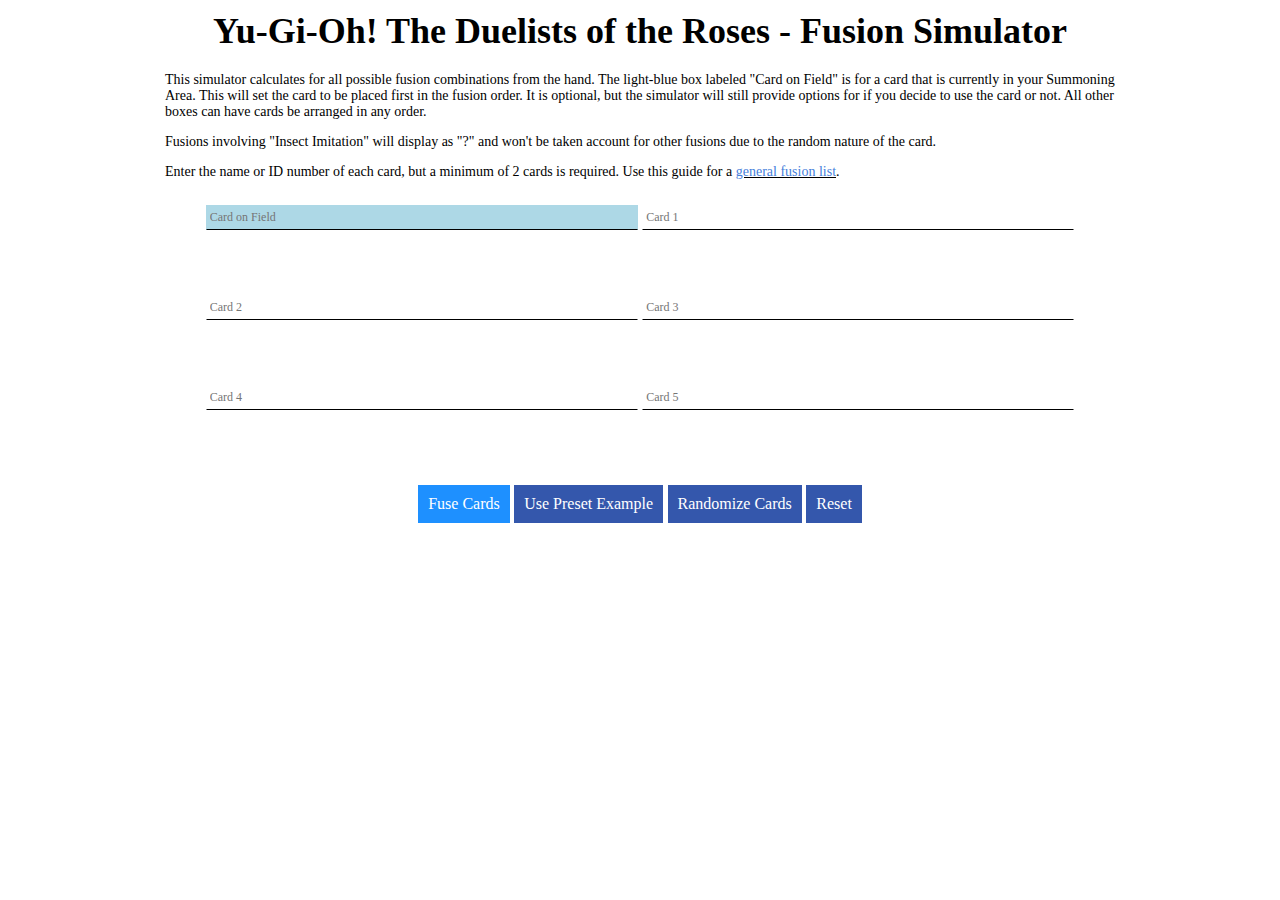
==== index.html @ cf2fb50e "Add files via upload" ====
<!DOCTYPE html>

<html lang="en">

<head>
   <meta charset="utf-8" />
   <title>Yu-Gi-Oh! The Duelists of the Roses - Fusion Simulator</title>
   <script src="scripts/cardList.js"></script>
   <script src="scripts/fusionList.js"></script>
   <script src="scripts/fusionSimulator.js"></script>
   <script src="scripts/createNav.js"></script>
   <link rel="stylesheet" href="stylesheet.css">

   <style>
      a{
         color: blue;
      }

      #fusionPopUp{
         position:absolute;
         top: 0;
         left: 0;
         text-align: left;
         width: 100%;
         //height: 100%;
         background-color: #000000b5;
         padding: 20px;
         display: none;
      }

      #listBG{
         background-color: white;
         padding: 20px;
         font-size: 14px;
      }

      .fusionTable{
         font-size: 12px;
         //border: 1px black solid;
         border-collapse: collapse;
         margin:  10px 0;
         //width: 100%;
      }

      .fusionTable td{
         border: 1px black solid;
         border-collapse: collapse;
         padding-left: 5px;
      }

      .fusionTable tr:nth-child(even) {
         background-color:#dadada;
      }

      .tdFusionId{
         width: 40px;
      }

      #closeFusionListBtn{
         background-color: red;
         position: fixed;
         top: 20px;
         width: 50px;
         height: 50px;
         right:10px;
      }

      #fusionTable123{
         display: none;
      }

      #warningSection{
         width: 80%;
         font-size: 12px;
         text-align: left;

         margin: 0 auto;
      }

      .warningHighlight{
         background-color: yellow;
      }

      #note{
         font-size: 14px;
         width: 80%;
         text-align: left;
         margin: 20px auto;
         padding: 0 5px;
      }

      .fusionEffect{
         margin-bottom: 15px;
         border: 1px lightgray solid;
         text-align: left;
         padding: 0 20px;
         background-color: moccasin;
      }

      .materialStats{
         margin-top: -3px;
         text-align: left;
         font-size:  10px;
      }

      #cardOnField{
         background-color: lightblue;
      }

      .inputDiv{
         width: 45%;
         display: inline-table;
         min-height: 90px;
      }

      @media screen and (max-width: 600px) {
         .inputDiv{
            width: 100%;
            display: block;
            min-height: 0px;
         }
      }

      #buttonSection{
         margin-top: 10px;
      }

      .footnote{
         font-size: 10px;
      }
   </style>
</head>

<body>
   <nav><script>createNav()</script></nav>
   <h1 id="pageHeading" style="width: 80%;">Yu-Gi-Oh! The Duelists of the Roses - Fusion Simulator</h1>

   <div id='note' style=''>
      <p>This simulator calculates for all possible fusion combinations from the hand. The light-blue box labeled "Card on Field" is for a card that is currently in your Summoning Area. This will set the card to be placed first in the fusion order. It is optional, but the simulator will still provide options for if you decide to use the card or not. All other boxes can have cards be arranged in any order.</p>

      <p>Fusions involving "Insect Imitation" will display as "?" and won't be taken account for other fusions due to the random nature of the card.</p>

      <p>Enter the name or ID number of each card, but a minimum of 2 cards is required. Use this guide for a <u><a href="fusion_list">general fusion list</a></u>.</p>
   </div>

   <div id='forms' style='width:80%; margin: 20px auto;'>

      <div id="inputSection">
         <datalist id="listOfCards">
            <option value="30,000-Year White Turtle"></option>
            <option value="7 Colored Fish"></option>
            <option value="7 Completed"></option>
            <option value="Abyss Flower"></option>
            <option value="Acid Crawler"></option>
            <option value="Acid Trap Hole"></option>
            <option value="Air Eater"></option>
            <option value="Air Marmot of Nefariousness"></option>
            <option value="Airknight Parshath"></option>
            <option value="Akakieisu"></option>
            <option value="Akihiron"></option>
            <option value="Alinsection"></option>
            <option value="Amazon of the Seas"></option>
            <option value="Ameba"></option>
            <option value="Amphibious Bugroth"></option>
            <option value="Ancient Brain"></option>
            <option value="Ancient Elf"></option>
            <option value="Ancient Jar"></option>
            <option value="Ancient Lizard Warrior"></option>
            <option value="Ancient One of the Deep Forest"></option>
            <option value="Ancient Sorcerer"></option>
            <option value="Ancient Tool"></option>
            <option value="Ancient Tree of Enlightenment"></option>
            <option value="Ansatsu"></option>
            <option value="Anthrosaurus"></option>
            <option value="Anti Raigeki"></option>
            <option value="Anti-Magic Fragrance"></option>
            <option value="Aqua Chorus"></option>
            <option value="Aqua Dragon"></option>
            <option value="Aqua Madoor"></option>
            <option value="Aqua Snake"></option>
            <option value="Arlownay"></option>
            <option value="Arma Knight"></option>
            <option value="Armaill"></option>
            <option value="Armed Ninja"></option>
            <option value="Armored Lizard"></option>
            <option value="Armored Rat"></option>
            <option value="Armored Starfish"></option>
            <option value="Armored Zombie"></option>
            <option value="Arsenal Bug"></option>
            <option value="Axe Raider"></option>
            <option value="Axe of Despair"></option>
            <option value="B. Dragon Jungle King"></option>
            <option value="B. Skull Dragon"></option>
            <option value="Baby Dragon"></option>
            <option value="Bad Reaction to Simochi"></option>
            <option value="Baron of the Fiend Sword"></option>
            <option value="Barox"></option>
            <option value="Barrel Dragon"></option>
            <option value="Barrel Lily"></option>
            <option value="Barrel Rock"></option>
            <option value="Basic Insect"></option>
            <option value="Bat"></option>
            <option value="Battle Ox"></option>
            <option value="Battle Steer"></option>
            <option value="Battle Warrior"></option>
            <option value="Beaked Snake"></option>
            <option value="Bean Soldier"></option>
            <option value="Bear Trap"></option>
            <option value="Beast Fangs"></option>
            <option value="Beastking of the Swamps"></option>
            <option value="Beastly Mirror Ritual"></option>
            <option value="Beautiful Beast Trainer"></option>
            <option value="Beautiful Headhuntress"></option>
            <option value="Beaver Warrior"></option>
            <option value="Behegon"></option>
            <option value="Berfomet"></option>
            <option value="Bickuribox"></option>
            <option value="Big Eye"></option>
            <option value="Big Insect"></option>
            <option value="Binding Chain"></option>
            <option value="Bio Plant"></option>
            <option value="Birdface"></option>
            <option value="Black Luster Ritual"></option>
            <option value="Black Luster Soldier"></option>
            <option value="Black Pendant"></option>
            <option value="Blackland Fire Dragon"></option>
            <option value="Bladefly"></option>
            <option value="Blast Juggler"></option>
            <option value="Blast Sphere"></option>
            <option value="Block Attack"></option>
            <option value="Blocker"></option>
            <option value="Blue-Eyed Silver Zombie"></option>
            <option value="Blue-Eyes Ultimate Dragon"></option>
            <option value="Blue-Eyes White Dragon"></option>
            <option value="Blue-Winged Crown"></option>
            <option value="Bolt Escargot"></option>
            <option value="Bolt Penguin"></option>
            <option value="Bone Mouse"></option>
            <option value="Boo Koo"></option>
            <option value="Book of Secret Arts"></option>
            <option value="Bottom Dweller"></option>
            <option value="Boulder Tortoise"></option>
            <option value="Bracchio-raidus"></option>
            <option value="Brain Control"></option>
            <option value="Brave Scizzar"></option>
            <option value="Breath of Light"></option>
            <option value="Bright Castle"></option>
            <option value="Burglar"></option>
            <option value="Burning Land"></option>
            <option value="Burning Spear"></option>
            <option value="Call Of The Haunted"></option>
            <option value="Call of the Grave"></option>
            <option value="Candle of Fate"></option>
            <option value="Cannon Soldier"></option>
            <option value="Carat Idol"></option>
            <option value="Castle of Dark Illusions"></option>
            <option value="Catapult Turtle"></option>
            <option value="Celtic Guardian"></option>
            <option value="Chakra"></option>
            <option value="Change Slime"></option>
            <option value="Change of Heart"></option>
            <option value="Charubin the Fire Knight"></option>
            <option value="Chimera the Flying Mythical Beast"></option>
            <option value="Claw Reacher"></option>
            <option value="Clown Zombie"></option>
            <option value="Cockroach Knight"></option>
            <option value="Cocoon of Evolution"></option>
            <option value="Cold Wave"></option>
            <option value="Commencement Dance"></option>
            <option value="Contruct of Mask"></option>
            <option value="Copycat"></option>
            <option value="Corroding Shark"></option>
            <option value="Cosmo Queen"></option>
            <option value="Cosmo Queen's Prayer"></option>
            <option value="Crab Turtle"></option>
            <option value="Crass Clown"></option>
            <option value="Crawling Dragon"></option>
            <option value="Crawling Dragon #2"></option>
            <option value="Crazy Fish"></option>
            <option value="Creature Swap"></option>
            <option value="Crimson Sunbird"></option>
            <option value="Crow Goblin"></option>
            <option value="Crush Card"></option>
            <option value="Curse of Dragon"></option>
            <option value="Curse of Millennium Shield"></option>
            <option value="Curse of Tri-Horned Dragon"></option>
            <option value="Cursebreaker"></option>
            <option value="Curtain of the Dark Ones"></option>
            <option value="Cyber Commander"></option>
            <option value="Cyber Saurus"></option>
            <option value="Cyber Shield"></option>
            <option value="Cyber Soldier"></option>
            <option value="Cyber Soldier of Darkworld"></option>
            <option value="Cyber-Stein"></option>
            <option value="D. Human"></option>
            <option value="Dancing Elf"></option>
            <option value="Dark Artist"></option>
            <option value="Dark Assailant"></option>
            <option value="Dark Chimera"></option>
            <option value="Dark Elf"></option>
            <option value="Dark Energy"></option>
            <option value="Dark Gray"></option>
            <option value="Dark Hole"></option>
            <option value="Dark King of the Abyss"></option>
            <option value="Dark Magic Ritual"></option>
            <option value="Dark Magician"></option>
            <option value="Dark Magician Girl"></option>
            <option value="Dark Plant"></option>
            <option value="Dark Prisoner"></option>
            <option value="Dark Rabbit"></option>
            <option value="Dark Shade"></option>
            <option value="Dark Titan of Terror"></option>
            <option value="Dark Witch"></option>
            <option value="Dark-Piercing Light"></option>
            <option value="Darkfire Dragon"></option>
            <option value="Darkness Approaches"></option>
            <option value="Darkworld Thorns"></option>
            <option value="Deepsea Shark"></option>
            <option value="Destroyer Golem"></option>
            <option value="Dharma Cannon"></option>
            <option value="Dian Keto the Cure Master"></option>
            <option value="Dice Armadillo"></option>
            <option value="Dig Beak"></option>
            <option value="Dimensional Warrior"></option>
            <option value="Dimensionhole"></option>
            <option value="Disk Magician"></option>
            <option value="Dissolverock"></option>
            <option value="Djinn the Watcher of the Wind"></option>
            <option value="Dokuroizo the Grim Reaper"></option>
            <option value="Dokurorider"></option>
            <option value="Doma The Angel of Silence"></option>
            <option value="Doron"></option>
            <option value="Dorover"></option>
            <option value="Dragon Capture Jar"></option>
            <option value="Dragon Piper"></option>
            <option value="Dragon Seeker"></option>
            <option value="Dragon Statue"></option>
            <option value="Dragon Treasure"></option>
            <option value="Dragon Zombie"></option>
            <option value="Dragoness the Wicked Knight"></option>
            <option value="Dream Clown"></option>
            <option value="Droll Bird"></option>
            <option value="Drooling Lizard"></option>
            <option value="Dryad"></option>
            <option value="Dungeon Worm"></option>
            <option value="Dust Tornado"></option>
            <option value="Earthshaker"></option>
            <option value="Eatgaboon"></option>
            <option value="Eldeen"></option>
            <option value="Electric Lizard"></option>
            <option value="Electric Snake"></option>
            <option value="Electro-Whip"></option>
            <option value="Electromagnetic Bagworm"></option>
            <option value="Elegant Egotist"></option>
            <option value="Elf's Light"></option>
            <option value="Embryonic Beast"></option>
            <option value="Emperor of the Land and Sea"></option>
            <option value="Empress Judge"></option>
            <option value="Enchanted Javelin"></option>
            <option value="Enchanting Mermaid"></option>
            <option value="Eradicating Aerosol"></option>
            <option value="Eternal Draught"></option>
            <option value="Eternal Rest"></option>
            <option value="Exile of the Wicked"></option>
            <option value="Exodia the Forbidden One"></option>
            <option value="Eyearmor"></option>
            <option value="Fairy Dragon"></option>
            <option value="Fairy King Truesdale"></option>
            <option value="Fairy Meteor Crush"></option>
            <option value="Fairy of the Fountain"></option>
            <option value="Fairy's Gift"></option>
            <option value="Fairywitch"></option>
            <option value="Faith Bird"></option>
            <option value="Fake Trap"></option>
            <option value="Feral Imp"></option>
            <option value="Fiend Castle"></option>
            <option value="Fiend Kraken"></option>
            <option value="Fiend Reflection #1"></option>
            <option value="Fiend Reflection #2"></option>
            <option value="Fiend Sword"></option>
            <option value="Fiend's Hand"></option>
            <option value="Fiend's Mirror"></option>
            <option value="Final Flame"></option>
            <option value="Fire Eye"></option>
            <option value="Fire Kraken"></option>
            <option value="Fire Reaper"></option>
            <option value="Firegrass"></option>
            <option value="Firewing Pegasus"></option>
            <option value="Fireyarou"></option>
            <option value="Fissure"></option>
            <option value="Flame Cerebrus"></option>
            <option value="Flame Ghost"></option>
            <option value="Flame Manipulator"></option>
            <option value="Flame Snake"></option>
            <option value="Flame Swordsman"></option>
            <option value="Flower Wolf"></option>
            <option value="Flying Penguin"></option>
            <option value="Follow Wind"></option>
            <option value="Forest"></option>
            <option value="Fortress Whale"></option>
            <option value="Fortress Whale's Oath"></option>
            <option value="Frenzied Panda"></option>
            <option value="Frog The Jam"></option>
            <option value="Fungi of the Musk"></option>
            <option value="Fusionist"></option>
            <option value="Gaia the Dragon Champion"></option>
            <option value="Gaia the Fierce Knight"></option>
            <option value="Gale Dogra"></option>
            <option value="Ganigumo"></option>
            <option value="Garma Sword"></option>
            <option value="Garma Sword Oath"></option>
            <option value="Garoozis"></option>
            <option value="Garvas"></option>
            <option value="Gate Deeg"></option>
            <option value="Gate Guardian"></option>
            <option value="Gate Guardian Ritual"></option>
            <option value="Gatekeeper"></option>
            <option value="Gazelle the King of Mythical Beasts"></option>
            <option value="Gear Golem the Moving Fortress"></option>
            <option value="Gemini Elf"></option>
            <option value="Genin"></option>
            <option value="Ghoul with an Appetite"></option>
            <option value="Giant Flea"></option>
            <option value="Giant Mech-Soldier"></option>
            <option value="Giant Red Seasnake"></option>
            <option value="Giant Scorpion of the Tundra"></option>
            <option value="Giant Soldier of Stone"></option>
            <option value="Giant Turtle Who Feeds on Flames"></option>
            <option value="Gift of The Mystical Elf"></option>
            <option value="Giga-tech Wolf"></option>
            <option value="Giltia the D. Knight"></option>
            <option value="Goblin Fan"></option>
            <option value="Goblin's Secret Remedy"></option>
            <option value="Goddess of Whim"></option>
            <option value="Goddess with the Third Eye"></option>
            <option value="Gokibore"></option>
            <option value="Golgoil"></option>
            <option value="Gorgon Egg"></option>
            <option value="Gorgon's Eye"></option>
            <option value="Grappler"></option>
            <option value="Graverobber"></option>
            <option value="Graveyard and the Hand of Invitation"></option>
            <option value="Gravity Bind"></option>
            <option value="Great Bill"></option>
            <option value="Great Mammoth of Goldfine"></option>
            <option value="Great Moth"></option>
            <option value="Great White"></option>
            <option value="Green Phantom King"></option>
            <option value="Greenkappa"></option>
            <option value="Griffore"></option>
            <option value="Griggle"></option>
            <option value="Ground Attacker Bugroth"></option>
            <option value="Gruesome Goo"></option>
            <option value="Guardian of the Labyrinth"></option>
            <option value="Guardian of the Sea"></option>
            <option value="Guardian of the Throne Room"></option>
            <option value="Gust Fan"></option>
            <option value="Gyakutenno Megami"></option>
            <option value="Hamburger Recipe"></option>
            <option value="Hane-Hane"></option>
            <option value="Haniwa"></option>
            <option value="Hannibal Necromancer"></option>
            <option value="Happy Lover"></option>
            <option value="Hard Armor"></option>
            <option value="Harpie Lady"></option>
            <option value="Harpie Lady Sisters"></option>
            <option value="Harpie's Feather Duster"></option>
            <option value="Harpie's Pet Dragon"></option>
            <option value="Heavy Storm"></option>
            <option value="Hercules Beetle"></option>
            <option value="Hero of the East"></option>
            <option value="Hibikime"></option>
            <option value="High Tide Gyojin"></option>
            <option value="Hightide"></option>
            <option value="Hinotama"></option>
            <option value="Hinotama Soul"></option>
            <option value="Hiro's Shadow Scout"></option>
            <option value="Hitodenchak"></option>
            <option value="Hitotsu-Me Giant"></option>
            <option value="Holograh"></option>
            <option value="Horn Imp"></option>
            <option value="Horn of Light"></option>
            <option value="Horn of the Unicorn"></option>
            <option value="Hoshiningen"></option>
            <option value="Hourglass of Courage"></option>
            <option value="Hourglass of Life"></option>
            <option value="House of Adhesive Tape"></option>
            <option value="Hungry Burger"></option>
            <option value="Hunter Spider"></option>
            <option value="Hurricail"></option>
            <option value="Hyo"></option>
            <option value="Hyosube"></option>
            <option value="Ice Water"></option>
            <option value="Ill Witch"></option>
            <option value="Illusionist Faceless Mage"></option>
            <option value="Infinite Dismissal"></option>
            <option value="Injection Fairy Lily"></option>
            <option value="Insect Armor with Laser Cannon"></option>
            <option value="Insect Imitation"></option>
            <option value="Insect Soldiers of the Sky"></option>
            <option value="Invader from Another Dimension"></option>
            <option value="Invader of the Throne"></option>
            <option value="Invigoration"></option>
            <option value="Invisible Wire"></option>
            <option value="Invitation to a Dark Sleep"></option>
            <option value="Javelin Beetle"></option>
            <option value="Javelin Beetle Pact"></option>
            <option value="Jellyfish"></option>
            <option value="Jigen Bakudan"></option>
            <option value="Jinzo #7"></option>
            <option value="Jirai Gumo"></option>
            <option value="Job-Change Mirror"></option>
            <option value="Jowls of Dark Demise"></option>
            <option value="Judge Man"></option>
            <option value="Just Desserts"></option>
            <option value="Kagemusha of the Blue Flame"></option>
            <option value="Kageningen"></option>
            <option value="Kairyu-Shin"></option>
            <option value="Kaiser Dragon"></option>
            <option value="Kamakiriman"></option>
            <option value="Kaminari Attack"></option>
            <option value="Kaminarikozou"></option>
            <option value="Kamionwizard"></option>
            <option value="Kanan the Swordmistress"></option>
            <option value="Kanikabuto"></option>
            <option value="Kappa Avenger"></option>
            <option value="Karbonala Warrior"></option>
            <option value="Kattapillar"></option>
            <option value="Kazejin"></option>
            <option value="Key Mace"></option>
            <option value="Key Mace #2"></option>
            <option value="Killer Needle"></option>
            <option value="Kinetic Soldier"></option>
            <option value="King Fog"></option>
            <option value="King Tiger Wanghu"></option>
            <option value="King of Yamimakai"></option>
            <option value="Kojikocy"></option>
            <option value="Korogashi"></option>
            <option value="Koumori Dragon"></option>
            <option value="Krokodilus"></option>
            <option value="Kryuel"></option>
            <option value="Kumootoko"></option>
            <option value="Kunai with Chain"></option>
            <option value="Kurama"></option>
            <option value="Kuriboh"></option>
            <option value="Kuwagata α"></option>
            <option value="Kwagar Hercules"></option>
            <option value="La Jinn the Mystical Genie of the Lamp"></option>
            <option value="LaLa Li-oon"></option>
            <option value="LaMoon"></option>
            <option value="Labyrinth Tank"></option>
            <option value="Labyrinth Wall"></option>
            <option value="Lady of Faith"></option>
            <option value="Larva of Moth"></option>
            <option value="Larvae Moth"></option>
            <option value="Larvas"></option>
            <option value="Laser Cannon Armor"></option>
            <option value="Last Day of Witch"></option>
            <option value="Laughing Flower"></option>
            <option value="Launcher Spider"></option>
            <option value="Lava Battleguard"></option>
            <option value="Left Arm of the Forbidden One"></option>
            <option value="Left Leg of the Forbidden One"></option>
            <option value="Legendary Sword"></option>
            <option value="Leghul"></option>
            <option value="Leo Wizard"></option>
            <option value="Leogun"></option>
            <option value="Lesser Dragon"></option>
            <option value="Limiter Removal"></option>
            <option value="Liquid Beast"></option>
            <option value="Lisark"></option>
            <option value="Little Chimera"></option>
            <option value="Little D"></option>
            <option value="Living Vase"></option>
            <option value="Lord of D."></option>
            <option value="Lord of Zemia"></option>
            <option value="Lord of the Lamp"></option>
            <option value="Lucky Trinket"></option>
            <option value="Luminous Soldier"></option>
            <option value="Lunar Queen Elzaim"></option>
            <option value="M-Warrior #1"></option>
            <option value="M-Warrior #2"></option>
            <option value="Mabarrel"></option>
            <option value="Machine Attacker"></option>
            <option value="Machine Conversion Factory"></option>
            <option value="Machine King"></option>
            <option value="Madjinn Gunn"></option>
            <option value="Magic Drain"></option>
            <option value="Magic Jammer"></option>
            <option value="Magical Ghost"></option>
            <option value="Magical Labyrinth"></option>
            <option value="Magical Neutralizing Force Field"></option>
            <option value="Magician of Black Chaos"></option>
            <option value="Magician of Faith"></option>
            <option value="Maha Vailo"></option>
            <option value="Maiden of the Aqua"></option>
            <option value="Maiden of the Moonlight"></option>
            <option value="Malevolent Nuzzler"></option>
            <option value="Mammoth Graveyard"></option>
            <option value="Man Eater"></option>
            <option value="Man-Eater Bug"></option>
            <option value="Man-Eating Plant"></option>
            <option value="Man-Eating Treasure Chest"></option>
            <option value="Man-eating Black Shark"></option>
            <option value="Manga Ryu-Ran"></option>
            <option value="Marine Beast"></option>
            <option value="Masaki the Legendary Swordsman"></option>
            <option value="Mask of Darkness"></option>
            <option value="Mask of Shine &amp; Dark"></option>
            <option value="Masked Clown"></option>
            <option value="Masked Sorcerer"></option>
            <option value="Master &amp; Expert"></option>
            <option value="Mavelus"></option>
            <option value="Mech Bass"></option>
            <option value="Mech Mole Zombie"></option>
            <option value="Mechaleon"></option>
            <option value="Mechanical Snail"></option>
            <option value="Mechanical Spider"></option>
            <option value="Mechanicalchaser"></option>
            <option value="Meda Bat"></option>
            <option value="Mega Thunderball"></option>
            <option value="Megamorph"></option>
            <option value="Megasonic Eye"></option>
            <option value="Megazowler"></option>
            <option value="Megirus Light"></option>
            <option value="Meotoko"></option>
            <option value="Mesmeric Control"></option>
            <option value="Metal Dragon"></option>
            <option value="Metal Fish"></option>
            <option value="Metal Guardian"></option>
            <option value="Metalmorph"></option>
            <option value="Metalzoa"></option>
            <option value="Meteor B. Dragon"></option>
            <option value="Meteor Dragon"></option>
            <option value="Midnight Fiend"></option>
            <option value="Mikazukinoyaiba"></option>
            <option value="Millennium Golem"></option>
            <option value="Millennium Shield"></option>
            <option value="Milus Radiant"></option>
            <option value="Mimicat"></option>
            <option value="Minar"></option>
            <option value="Minomushi Warrior"></option>
            <option value="Mirror Force"></option>
            <option value="Mirror Wall"></option>
            <option value="Misairuzame"></option>
            <option value="Moisture Creature"></option>
            <option value="Molten Behemoth"></option>
            <option value="Mon Larvas"></option>
            <option value="Monster Egg"></option>
            <option value="Monster Eye"></option>
            <option value="Monster Reborn"></option>
            <option value="Monster Recovery"></option>
            <option value="Monster Tamer"></option>
            <option value="Monstrous Bird"></option>
            <option value="Monsturtle"></option>
            <option value="Moon Envoy"></option>
            <option value="Mooyan Curry"></option>
            <option value="Morinphen"></option>
            <option value="Morphing Jar"></option>
            <option value="Mountain"></option>
            <option value="Mountain Warrior"></option>
            <option value="Mucus Yolk"></option>
            <option value="Muka Muka"></option>
            <option value="Multiply"></option>
            <option value="Muse-A"></option>
            <option value="Mushroom Man"></option>
            <option value="Mushroom Man #2"></option>
            <option value="Musician King"></option>
            <option value="Mysterious Puppeteer"></option>
            <option value="Mystery Hand"></option>
            <option value="Mystic Clown"></option>
            <option value="Mystic Horseman"></option>
            <option value="Mystic Lamp"></option>
            <option value="Mystical Capture Chain"></option>
            <option value="Mystical Elf"></option>
            <option value="Mystical Moon"></option>
            <option value="Mystical Sand"></option>
            <option value="Mystical Sheep #1"></option>
            <option value="Mystical Sheep #2"></option>
            <option value="Nails of Bane"></option>
            <option value="Neck Hunter"></option>
            <option value="Necrolancer the Timelord"></option>
            <option value="Needle Ball"></option>
            <option value="Needle Worm"></option>
            <option value="Negate Attack"></option>
            <option value="Nekogal #1"></option>
            <option value="Nekogal #2"></option>
            <option value="Nemuriko"></option>
            <option value="Neo the Magic Swordsman"></option>
            <option value="Night Lizard"></option>
            <option value="Nightmare Scorpion"></option>
            <option value="Niwatori"></option>
            <option value="Novox's Prayer"></option>
            <option value="Obese Marmot of Nefariousness"></option>
            <option value="Octoberser"></option>
            <option value="Ocubeam"></option>
            <option value="Ogre of the Black Shadow"></option>
            <option value="One Who Hunts Souls"></option>
            <option value="One-Eyed Shield Dragon"></option>
            <option value="Ooguchi"></option>
            <option value="Ookazi"></option>
            <option value="Orion the Battle King"></option>
            <option value="Oscillo Hero"></option>
            <option value="Oscillo Hero #2"></option>
            <option value="Pale Beast"></option>
            <option value="Panther Warrior"></option>
            <option value="Paralyzing Potion"></option>
            <option value="Parrot Dragon"></option>
            <option value="Patrician of Darkness"></option>
            <option value="Patrol Robo"></option>
            <option value="Peacock"></option>
            <option value="Pendulum Machine"></option>
            <option value="Penguin Knight"></option>
            <option value="Penguin Soldier"></option>
            <option value="Perfectly Ultimate Great Moth"></option>
            <option value="Performance of Sword"></option>
            <option value="Petit Angel"></option>
            <option value="Petit Dragon"></option>
            <option value="Petit Moth"></option>
            <option value="Phantom Dewan"></option>
            <option value="Phantom Ghost"></option>
            <option value="Pot the Trick"></option>
            <option value="Power of Kaishin"></option>
            <option value="Pragtical"></option>
            <option value="Prevent Rat"></option>
            <option value="Princess of Tsurugi"></option>
            <option value="Prisman"></option>
            <option value="Protector of the Throne"></option>
            <option value="Psychic Kappa"></option>
            <option value="Psycho-Puppet"></option>
            <option value="Pumpking the King of Ghosts"></option>
            <option value="Punished Eagle"></option>
            <option value="Pupa of Moth"></option>
            <option value="Puppet Ritual"></option>
            <option value="Queen Bird"></option>
            <option value="Queen of Autumn Leaves"></option>
            <option value="Queen's Double"></option>
            <option value="Rabid Horseman"></option>
            <option value="Raigeki"></option>
            <option value="Rain of Mercy"></option>
            <option value="Rainbow Flower"></option>
            <option value="Rainbow Marine Mermaid"></option>
            <option value="Raise Body Heat"></option>
            <option value="Rare Fish"></option>
            <option value="Ray &amp; Temperature"></option>
            <option value="Reaper of the Cards"></option>
            <option value="Red Archery Girl"></option>
            <option value="Red Medicine"></option>
            <option value="Red-Eyes B. Dragon"></option>
            <option value="Red-Eyes Black Metal Dragon"></option>
            <option value="Resurrection of Chakra"></option>
            <option value="Reverse Trap"></option>
            <option value="Revival of Dokurorider"></option>
            <option value="Revival of Sennen Genjin"></option>
            <option value="Revived Serpent Night Dragon"></option>
            <option value="Rhaimundos of the Red Sword"></option>
            <option value="Right Arm of the Forbidden One"></option>
            <option value="Right Leg of the Forbidden One"></option>
            <option value="Rigras Leever"></option>
            <option value="Riryoku"></option>
            <option value="Roaring Ocean Snake"></option>
            <option value="Robotic Knight"></option>
            <option value="Rock Ogre Grotto #1"></option>
            <option value="Rock Ogre Grotto #2"></option>
            <option value="Rock Spirit"></option>
            <option value="Rogue Doll"></option>
            <option value="Root Water"></option>
            <option value="Rose Spectre of Dunn"></option>
            <option value="Royal Decree"></option>
            <option value="Royal Guard"></option>
            <option value="Rude Kaiser"></option>
            <option value="Ryu-Kishin"></option>
            <option value="Ryu-Kishin Powered"></option>
            <option value="Ryu-Ran"></option>
            <option value="Saber Slasher"></option>
            <option value="Saggi the Dark Clown"></option>
            <option value="Salamandra"></option>
            <option value="Sand Stone"></option>
            <option value="Sanga of the Thunder"></option>
            <option value="Sangan"></option>
            <option value="Sea Kamen"></option>
            <option value="Sea King Dragon"></option>
            <option value="Seal of the Ancients"></option>
            <option value="Sebek's Blessing"></option>
            <option value="Sectarian of Secrets"></option>
            <option value="Seiyaryu"></option>
            <option value="Sengenjin"></option>
            <option value="Serpent Marauder"></option>
            <option value="Serpent Night Dragon"></option>
            <option value="Serpentine Princess"></option>
            <option value="Servant of Catabolism"></option>
            <option value="Shadow Ghoul"></option>
            <option value="Shadow Specter"></option>
            <option value="Shadow Spell"></option>
            <option value="Shadow of Eyes"></option>
            <option value="Shapesnatch"></option>
            <option value="Shield &amp; Sword"></option>
            <option value="Shift"></option>
            <option value="Shining Friendship"></option>
            <option value="Shovel Crusher"></option>
            <option value="Silver Bow and Arrow"></option>
            <option value="Silver Fang"></option>
            <option value="Sinister Serpent"></option>
            <option value="Skelengel"></option>
            <option value="Skelgon"></option>
            <option value="Skull Guardian"></option>
            <option value="Skull Knight"></option>
            <option value="Skull Red Bird"></option>
            <option value="Skull Servant"></option>
            <option value="Skull Stalker"></option>
            <option value="Skullbird"></option>
            <option value="Sky Dragon"></option>
            <option value="Slate Warrior"></option>
            <option value="Sleeping Lion"></option>
            <option value="Slot Machine"></option>
            <option value="Snakeyashi"></option>
            <option value="Sogen"></option>
            <option value="Solitude"></option>
            <option value="Solomon's Lawbook"></option>
            <option value="Sonic Maid"></option>
            <option value="Sorcerer of the Doomed"></option>
            <option value="Soul Hunter"></option>
            <option value="Soul of the Pure"></option>
            <option value="Souleater"></option>
            <option value="Space Megatron"></option>
            <option value="Sparks"></option>
            <option value="Spellbinding Circle"></option>
            <option value="Spike Clubber"></option>
            <option value="Spike Seadra"></option>
            <option value="Spiked Snail"></option>
            <option value="Spirit of the Books"></option>
            <option value="Spirit of the Harp"></option>
            <option value="Spirit of the Mountain"></option>
            <option value="Spirit of the Winds"></option>
            <option value="Spring of Rebirth"></option>
            <option value="Stain Storm"></option>
            <option value="Star Boy"></option>
            <option value="Steel Ogre Grotto #1"></option>
            <option value="Steel Ogre Grotto #2"></option>
            <option value="Steel Scorpion"></option>
            <option value="Steel Shell"></option>
            <option value="Stone Armadiller"></option>
            <option value="Stone D."></option>
            <option value="Stone Ghost"></option>
            <option value="Stone Ogre Grotto"></option>
            <option value="Stone Statue of the Aztecs"></option>
            <option value="Stop Defense"></option>
            <option value="Stuffed Animal"></option>
            <option value="Succubus Knight"></option>
            <option value="Suijin"></option>
            <option value="Summoned Lord Exodia"></option>
            <option value="Summoned Skull"></option>
            <option value="Super War-Lion"></option>
            <option value="Supporter in the Shadows"></option>
            <option value="Swamp Battleguard"></option>
            <option value="Sword Arm of Dragon"></option>
            <option value="Sword of Dark Destruction"></option>
            <option value="Sword of Dragon's Soul"></option>
            <option value="Swords of Revealing Light"></option>
            <option value="Swordsman from a Foreign Land"></option>
            <option value="Swordstalker"></option>
            <option value="Synchar"></option>
            <option value="Tactical Warrior"></option>
            <option value="Tainted Wisdom"></option>
            <option value="Takriminos"></option>
            <option value="Takuhee"></option>
            <option value="Tao the Chanter"></option>
            <option value="Tatsunootoshigo"></option>
            <option value="Tears of the Mermaid"></option>
            <option value="Temple of Skulls"></option>
            <option value="Tenderness"></option>
            <option value="Tentacle Plant"></option>
            <option value="Terra the Terrible"></option>
            <option value="That Which Feeds on Life"></option>
            <option value="The 13th Grave"></option>
            <option value="The Bewitching Phantom Thief"></option>
            <option value="The Bistro Butcher"></option>
            <option value="The Drdek"></option>
            <option value="The Eye of Truth"></option>
            <option value="The Furious Sea King"></option>
            <option value="The Illusory Gentleman"></option>
            <option value="The Immortal of Thunder"></option>
            <option value="The Inexperienced Spy"></option>
            <option value="The Judgement Hand"></option>
            <option value="The Little Swordsman of Aile"></option>
            <option value="The Melting Red Shadow"></option>
            <option value="The Shadow Who Controls the Dark"></option>
            <option value="The Snake Hair"></option>
            <option value="The Statue of Easter Island"></option>
            <option value="The Stern Mystic"></option>
            <option value="The Thing That Hides in the Mud"></option>
            <option value="The Unhappy Maiden"></option>
            <option value="The Wandering Doomed"></option>
            <option value="The Wicked Worm Beast"></option>
            <option value="Thousand Dragon"></option>
            <option value="Three-Headed Geedo"></option>
            <option value="Three-Legged Zombies"></option>
            <option value="Thunder Dragon"></option>
            <option value="Thunder Nyan Nyan"></option>
            <option value="Tiger Axe"></option>
            <option value="Time Seal"></option>
            <option value="Time Wizard"></option>
            <option value="Timeater"></option>
            <option value="Toad Master"></option>
            <option value="Togex"></option>
            <option value="Tomozaurus"></option>
            <option value="Tongyo"></option>
            <option value="Toon Alligator"></option>
            <option value="Toon Mermaid"></option>
            <option value="Toon Summoned Skull"></option>
            <option value="Toon World"></option>
            <option value="Torike"></option>
            <option value="Trakadon"></option>
            <option value="Trap Master"></option>
            <option value="Tremendous Fire"></option>
            <option value="Trent"></option>
            <option value="Tri-Horned Dragon"></option>
            <option value="Trial of Nightmare"></option>
            <option value="Tripwire Beast"></option>
            <option value="Turtle Bird"></option>
            <option value="Turtle Oath"></option>
            <option value="Turtle Raccoon"></option>
            <option value="Turtle Tiger"></option>
            <option value="Turu-Purun"></option>
            <option value="Twin Long Rods #1"></option>
            <option value="Twin Long Rods #2"></option>
            <option value="Twin-Headed Behemoth"></option>
            <option value="Twin-Headed Thunder Dragon"></option>
            <option value="Two-Headed King Rex"></option>
            <option value="Two-Mouth Darkruler"></option>
            <option value="Tyhone"></option>
            <option value="Tyhone #2"></option>
            <option value="Type Zero Magic Crusher"></option>
            <option value="Ultimate Dragon"></option>
            <option value="Umi"></option>
            <option value="Unknown Warrior of Fiend"></option>
            <option value="Uraby"></option>
            <option value="Ushi Oni"></option>
            <option value="Vermillion Sparrow"></option>
            <option value="Versago the Destroyer"></option>
            <option value="Vile Germs"></option>
            <option value="Violent Rain"></option>
            <option value="Violet Crystal"></option>
            <option value="Vishwar Randi"></option>
            <option value="Wall Shadow"></option>
            <option value="Wall of Illusion"></option>
            <option value="War-Lion Ritual"></option>
            <option value="Warrior Elimination"></option>
            <option value="Warrior of Tradition"></option>
            <option value="Wasteland"></option>
            <option value="Water Element"></option>
            <option value="Water Girl"></option>
            <option value="Water Magician"></option>
            <option value="Water Omotics"></option>
            <option value="Waterdragon Fairy"></option>
            <option value="Weather Control"></option>
            <option value="Weather Report"></option>
            <option value="Wetha"></option>
            <option value="Whiptail Crow"></option>
            <option value="White Dolphin"></option>
            <option value="White Hole"></option>
            <option value="White Magical Hat"></option>
            <option value="Wicked Dragon with the Ersatz Head"></option>
            <option value="Wicked Mirror"></option>
            <option value="Widespread Ruin"></option>
            <option value="Wilmee"></option>
            <option value="Windstorm of Etaqua"></option>
            <option value="Wing Eagle"></option>
            <option value="Wing Egg Elf"></option>
            <option value="Winged Cleaver"></option>
            <option value="Winged Dragon, Guardian of the Fortress #1"></option>
            <option value="Winged Dragon, Guardian of the Fortress #2"></option>
            <option value="Winged Egg of New Life"></option>
            <option value="Winged Trumpeter"></option>
            <option value="Wings of Wicked Flame"></option>
            <option value="Witch of the Black Forest"></option>
            <option value="Witch's Apprentice"></option>
            <option value="Witty Phantom"></option>
            <option value="Wodan the Resident of the Forest"></option>
            <option value="Wolf"></option>
            <option value="Wolf Axwielder"></option>
            <option value="Wood Clown"></option>
            <option value="Wood Remains"></option>
            <option value="Woodland Sprite"></option>
            <option value="Wow Warrior"></option>
            <option value="Wretched Ghost of the Attic"></option>
            <option value="Yado Karu"></option>
            <option value="Yaiba Robo"></option>
            <option value="Yamadron"></option>
            <option value="Yamadron Ritual"></option>
            <option value="Yamatano Dragon Scroll"></option>
            <option value="Yami"></option>
            <option value="Yaranzo"></option>
            <option value="Yashinoki"></option>
            <option value="Yellow Luster Shield"></option>
            <option value="Yormungarde"></option>
            <option value="Zanki"></option>
            <option value="Zarigun"></option>
            <option value="Zera Ritual"></option>
            <option value="Zera The Mant"></option>
            <option value="Zoa"></option>
            <option value="Zombie Warrior"></option>
            <option value="Zone Eater"></option>
         </datalist>

         <form autocomplete="on" style=''>
            <div class="inputDiv" style="">
               <input list='listOfCards' class="cardInput" id="cardOnField" type="text" onblur="checkName(0)" onfocus="this.select()" placeholder="Card on Field" style=" background-color: lightblue">
               <p class='materialStats'></p>
            </div>
            <div class="inputDiv" style="">
               <input list="listOfCards" class="cardInput" type="text" onblur="checkName(1)" onfocus="this.select()" placeholder="Card 1">
               <p class='materialStats'></p>
            </div>
            <div class="inputDiv" style="">
               <input list='listOfCards' class="cardInput" type="text" onblur="checkName(2)" onfocus="this.select()" placeholder="Card 2">
               <p class='materialStats'></p>
            </div>
            <div class="inputDiv" style="">
               <input list='listOfCards' class="cardInput" type="text" onblur="checkName(3)" onfocus="this.select()" placeholder="Card 3">
               <p class='materialStats'></p>
            </div>
            <div class="inputDiv" style="">
               <input list='listOfCards' class="cardInput" type="text" onblur="checkName(4)" onfocus="this.select()" placeholder="Card 4">
               <p class='materialStats'></p>
            </div>
            <div class="inputDiv" style="">
               <input list='listOfCards' class="cardInput" type="text" onblur="checkName(5)" onfocus="this.select()" placeholder="Card 5">
               <p class='materialStats'></p>
            </div>
         </form>

         <div id="buttonSection">
            <input type="button" value="Fuse Cards" class="fuseSimBtn" id='fuseCardsBtn' onclick='fuseBase36()'>
            <input type="button" value="Use Preset Example" class="fuseSimBtn" id="exampleBtn" onclick='exampleFusion()'>
            <input type="button" value="Randomize Cards" class="fuseSimBtn" id="rndmBtn" onclick='randomFusion()'>
            <input type="button" value="Reset" class="fuseSimBtn" id="resetBtn" onclick='resetFusionInputs()'>
         </div>

      </div>

      <div id='errorSection' style='margin:10px 0'></div>

      <div id='jumpToSection' style='margin:10px 0'></div>

      <div id='fusionResults'></div>

   </div>

</body>


</html>
---- stylesheet.css ----
html{
}
body {
   font-family: Verdana;
   margin: 0 auto;
   padding: 10px 0;
}

.noWrap{
   white-space: nowrap;
   display: inline-block;
}

.cardInput, .fuseSimBtn {
   margin: 5px auto;
}

header, h2 {
   text-align: center;
}

h2, h1 {
   font-family: Cambria;
   margin: 0 auto;
}

a:link {
   color: #4680db;
   text-decoration: none;
}

a:hover {
   text-decoration: underline;
   cursor: pointer;
}

a:visited {
   color: #4680db;
}

* {
   box-sizing: border-box;
}

body {
   font: 18px Verdana;
   max-width: 1200px;
   margin: 0 auto;
   text-align: center;
}

.autocomplete {
   /*the container must be positioned relative:*/
   position: relative;
   display: inline-block;
}

input {
   //border: 1px solid transparent;
   padding: 10px;
   font: 16px Verdana;
}

input[type=text] {
   border: 1px solid transparent;
   border-bottom: 1px solid;
   background-color: white;
   width: 100%;
   font-size: 12px;
   height: 25px;
   padding: 3px;
}

input[type=button], .fuseSimBtn {
   /* supported by Chrome and Opera */
   -webkit-user-select: none;
   /* Safari */
   -khtml-user-select: none;
   /* Konqueror HTML */
   -moz-user-select: none;
   /* Firefox */
   -ms-user-select: none;
   /* Internet Explorer/Edge */
   -webkit-appearance: none;
   background-color: #3457ac;
   color: #fff;
   cursor: pointer;
   padding: 10px;
   display: inline-block;
   font: 16px Verdana;
   user-select: none;
   border: none;
}

#fuseCardsBtn {
   background-color: DodgerBlue;
}

.resultSequence {
   text-align: center;
   margin: 10px auto;
   width: 100%;
   padding: 10px;
   border-radius: 10px;
   background-color: ghostwhite;
   border: 1px lightgray solid;
}

.resultOrder {
   display: block;
   margin: 10px 0;
}

.fusionDetail {
   display: block;
   font-size: 13px;
   font-style: oblique;
}

.resultStats {
   display: block;
   font-size: 15px;
}

#errorSection {
   font-weight: bold;
}

hr{
   width: 60%;
}

.jumpAnch{
   white-space: nowrap;
}

footer{
   font-size: 10px;
   text-align: left;
}
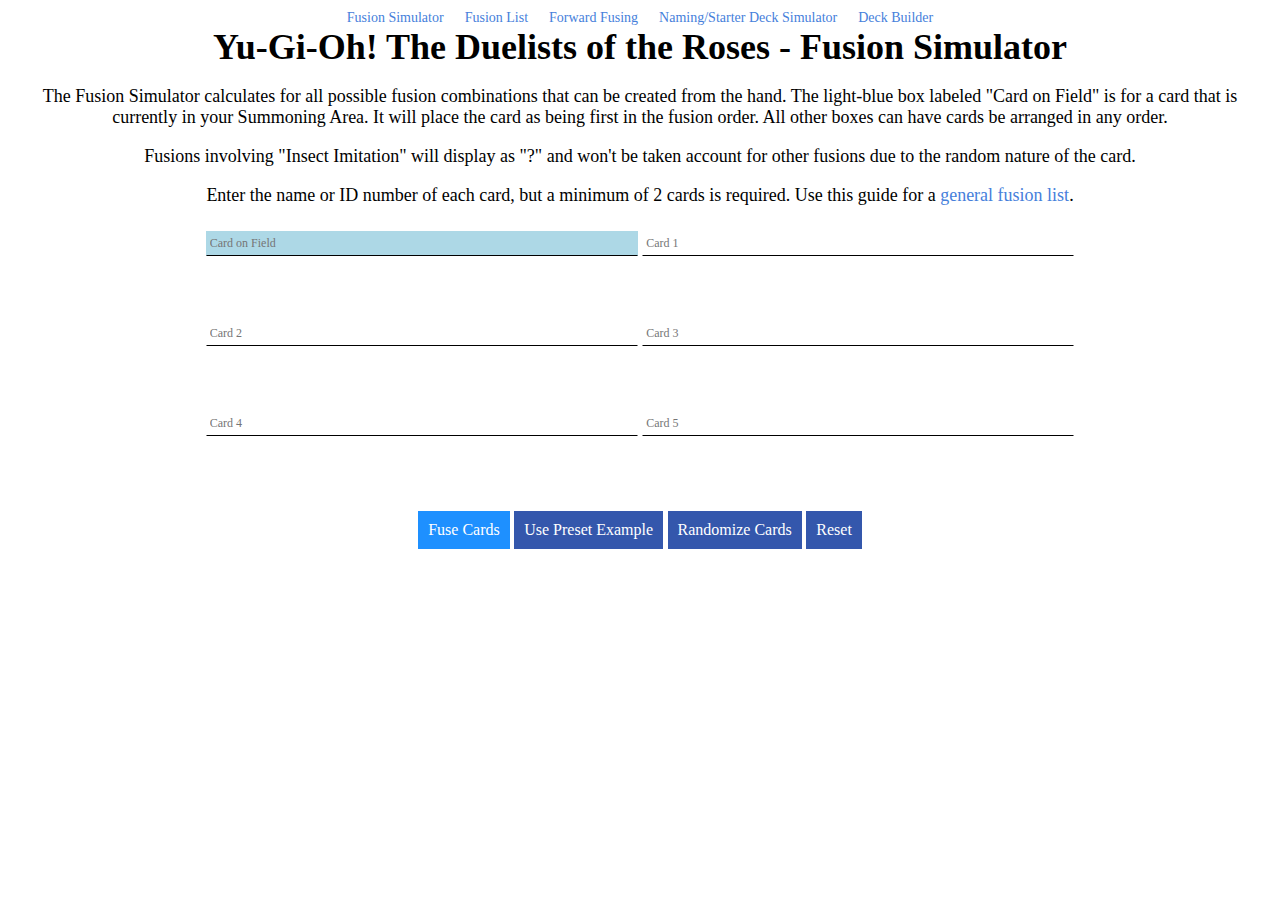
==== commit 4fe8d887: "Add files via upload" ====
--- a/index.html
+++ b/index.html
@@ -81,14 +81,6 @@
          background-color: yellow;
       }
 
-      #note{
-         font-size: 14px;
-         width: 80%;
-         text-align: left;
-         margin: 20px auto;
-         padding: 0 5px;
-      }
-
       .fusionEffect{
          margin-bottom: 15px;
          border: 1px lightgray solid;
@@ -135,12 +127,12 @@
    <nav><script>createNav()</script></nav>
    <h1 id="pageHeading" style="width: 80%;">Yu-Gi-Oh! The Duelists of the Roses - Fusion Simulator</h1>
 
-   <div id='note' style=''>
-      <p>This simulator calculates for all possible fusion combinations from the hand. The light-blue box labeled "Card on Field" is for a card that is currently in your Summoning Area. This will set the card to be placed first in the fusion order. It is optional, but the simulator will still provide options for if you decide to use the card or not. All other boxes can have cards be arranged in any order.</p>
+   <div id='note'>
+      <p>The Fusion Simulator calculates for all possible fusion combinations that can be created from the hand. The light-blue box labeled "Card on Field" is for a card that is currently in your Summoning Area. It will place the card as being first in the fusion order. All other boxes can have cards be arranged in any order.</p>
 
       <p>Fusions involving "Insect Imitation" will display as "?" and won't be taken account for other fusions due to the random nature of the card.</p>
 
-      <p>Enter the name or ID number of each card, but a minimum of 2 cards is required. Use this guide for a <u><a href="fusion_list">general fusion list</a></u>.</p>
+      <p>Enter the name or ID number of each card, but a minimum of 2 cards is required. Use this guide for a <a href="fusion_list">general fusion list</a>.</p>
    </div>
 
    <div id='forms' style='width:80%; margin: 20px auto;'>
--- a/stylesheet.css
+++ b/stylesheet.css
@@ -4,6 +4,10 @@
    font-family: Verdana;
    margin: 0 auto;
    padding: 10px 0;
+}
+
+nav{
+   font-size: 14px;
 }
 
 .noWrap{
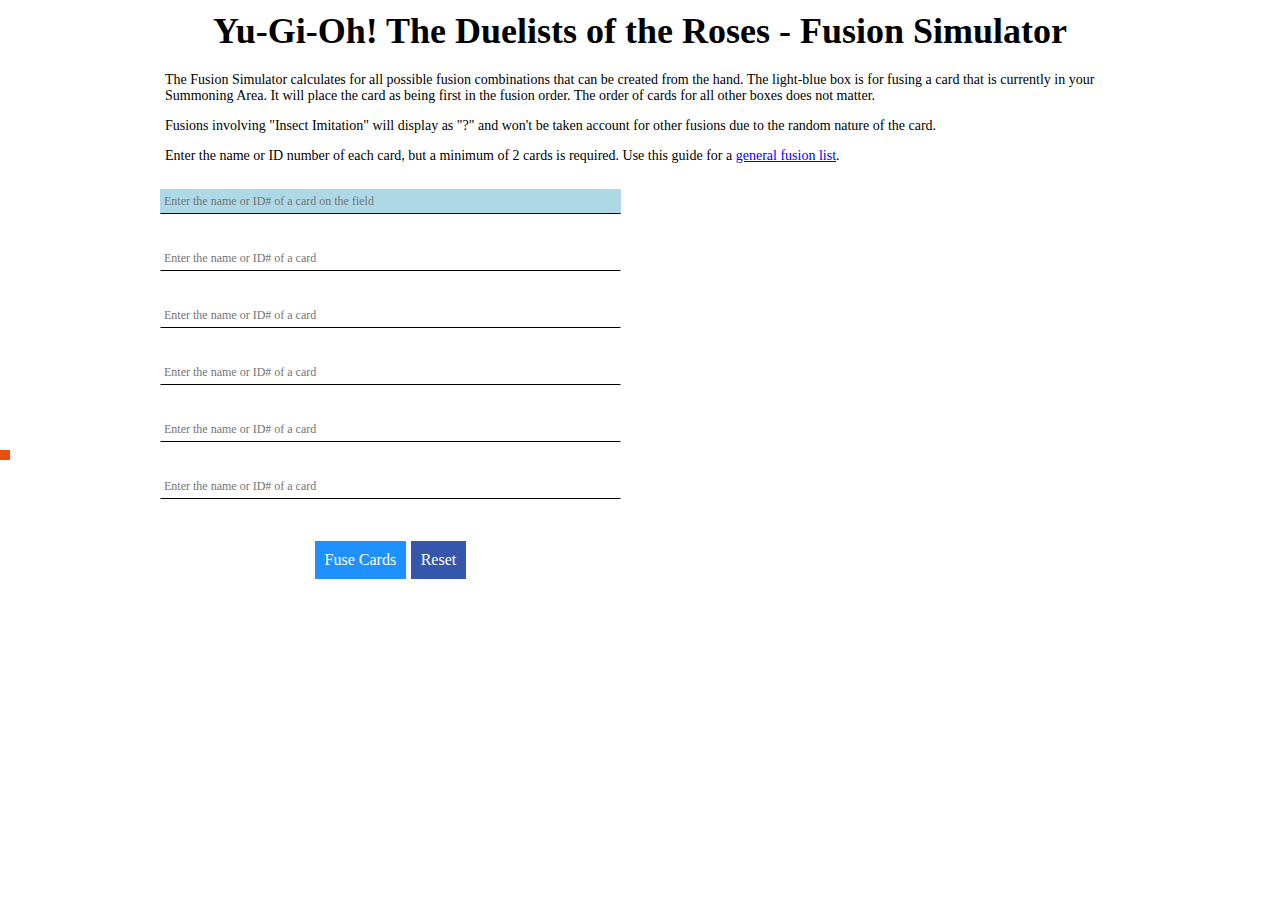
==== commit 0544e61b: "Add files via upload" ====
--- a/index.html
+++ b/index.html
@@ -12,58 +12,6 @@
    <link rel="stylesheet" href="stylesheet.css">
 
    <style>
-      a{
-         color: blue;
-      }
-
-      #fusionPopUp{
-         position:absolute;
-         top: 0;
-         left: 0;
-         text-align: left;
-         width: 100%;
-         //height: 100%;
-         background-color: #000000b5;
-         padding: 20px;
-         display: none;
-      }
-
-      #listBG{
-         background-color: white;
-         padding: 20px;
-         font-size: 14px;
-      }
-
-      .fusionTable{
-         font-size: 12px;
-         //border: 1px black solid;
-         border-collapse: collapse;
-         margin:  10px 0;
-         //width: 100%;
-      }
-
-      .fusionTable td{
-         border: 1px black solid;
-         border-collapse: collapse;
-         padding-left: 5px;
-      }
-
-      .fusionTable tr:nth-child(even) {
-         background-color:#dadada;
-      }
-
-      .tdFusionId{
-         width: 40px;
-      }
-
-      #closeFusionListBtn{
-         background-color: red;
-         position: fixed;
-         top: 20px;
-         width: 50px;
-         height: 50px;
-         right:10px;
-      }
 
       #fusionTable123{
          display: none;
@@ -91,8 +39,14 @@
 
       .materialStats{
          margin-top: -3px;
+         margin-bottom:0;
          text-align: left;
          font-size:  10px;
+         height:25px;
+      }
+
+      .resultOrder{
+         font-size: 14px;
       }
 
       #cardOnField{
@@ -100,12 +54,32 @@
       }
 
       .inputDiv{
-         width: 45%;
-         display: inline-table;
-         min-height: 90px;
-      }
-
-      @media screen and (max-width: 600px) {
+         width: 100%;
+         /* display: inline-table; */
+         /* min-height: 90px; */
+         /* float: right; */
+      }
+
+      #inputSection{
+         width:48%;
+         float:left;
+         clear:both;
+      }
+
+      #fusionResults, #errorSection{
+         width: 48%;
+         float:right;
+      }
+
+      #errorSection{
+         display: none;
+      }
+
+      @media screen and (max-width: 800px) {
+         #inputSection, #errorSection, #fusionResults{
+            width:100%;
+            float:none;
+         }
          .inputDiv{
             width: 100%;
             display: block;
@@ -114,7 +88,12 @@
       }
 
       #buttonSection{
-         margin-top: 10px;
+         margin: 10px 0;
+      }
+
+      #jumpToSection{
+         font-size: 14px;
+         text-align: left;
       }
 
       .footnote{
@@ -125,10 +104,10 @@
 
 <body>
    <nav><script>createNav()</script></nav>
-   <h1 id="pageHeading" style="width: 80%;">Yu-Gi-Oh! The Duelists of the Roses - Fusion Simulator</h1>
+   <h1 id="pageHeading">Yu-Gi-Oh! The Duelists of the Roses - Fusion Simulator</h1>
 
    <div id='note'>
-      <p>The Fusion Simulator calculates for all possible fusion combinations that can be created from the hand. The light-blue box labeled "Card on Field" is for a card that is currently in your Summoning Area. It will place the card as being first in the fusion order. All other boxes can have cards be arranged in any order.</p>
+      <p>The Fusion Simulator calculates for all possible fusion combinations that can be created from the hand. The light-blue box is for fusing a card that is currently in your Summoning Area. It will place the card as being first in the fusion order. The order of cards for all other boxes does not matter.</p>
 
       <p>Fusions involving "Insect Imitation" will display as "?" and won't be taken account for other fusions due to the random nature of the card.</p>
 
@@ -997,43 +976,43 @@
 
          <form autocomplete="on" style=''>
             <div class="inputDiv" style="">
-               <input list='listOfCards' class="cardInput" id="cardOnField" type="text" onblur="checkName(0)" onfocus="this.select()" placeholder="Card on Field" style=" background-color: lightblue">
+               <input list='listOfCards' class="cardInput" id="cardOnField" type="text" onblur="checkName(0)" onfocus="this.select()" placeholder="Enter the name or ID# of a card on the field" style=" background-color: lightblue">
                <p class='materialStats'></p>
             </div>
             <div class="inputDiv" style="">
-               <input list="listOfCards" class="cardInput" type="text" onblur="checkName(1)" onfocus="this.select()" placeholder="Card 1">
+               <input list="listOfCards" class="cardInput" type="text" onblur="checkName(1)" onfocus="this.select()" placeholder="Enter the name or ID# of a card">
                <p class='materialStats'></p>
             </div>
             <div class="inputDiv" style="">
-               <input list='listOfCards' class="cardInput" type="text" onblur="checkName(2)" onfocus="this.select()" placeholder="Card 2">
+               <input list='listOfCards' class="cardInput" type="text" onblur="checkName(2)" onfocus="this.select()" placeholder="Enter the name or ID# of a card">
                <p class='materialStats'></p>
             </div>
             <div class="inputDiv" style="">
-               <input list='listOfCards' class="cardInput" type="text" onblur="checkName(3)" onfocus="this.select()" placeholder="Card 3">
+               <input list='listOfCards' class="cardInput" type="text" onblur="checkName(3)" onfocus="this.select()" placeholder="Enter the name or ID# of a card">
                <p class='materialStats'></p>
             </div>
             <div class="inputDiv" style="">
-               <input list='listOfCards' class="cardInput" type="text" onblur="checkName(4)" onfocus="this.select()" placeholder="Card 4">
+               <input list='listOfCards' class="cardInput" type="text" onblur="checkName(4)" onfocus="this.select()" placeholder="Enter the name or ID# of a card">
                <p class='materialStats'></p>
             </div>
             <div class="inputDiv" style="">
-               <input list='listOfCards' class="cardInput" type="text" onblur="checkName(5)" onfocus="this.select()" placeholder="Card 5">
+               <input list='listOfCards' class="cardInput" type="text" onblur="checkName(5)" onfocus="this.select()" placeholder="Enter the name or ID# of a card">
                <p class='materialStats'></p>
             </div>
          </form>
 
          <div id="buttonSection">
             <input type="button" value="Fuse Cards" class="fuseSimBtn" id='fuseCardsBtn' onclick='fuseBase36()'>
-            <input type="button" value="Use Preset Example" class="fuseSimBtn" id="exampleBtn" onclick='exampleFusion()'>
-            <input type="button" value="Randomize Cards" class="fuseSimBtn" id="rndmBtn" onclick='randomFusion()'>
+            <!-- <input type="button" value="Use Preset Example" class="fuseSimBtn" id="exampleBtn" onclick='exampleFusion()'>
+            <input type="button" value="Randomize Cards" class="fuseSimBtn" id="rndmBtn" onclick='randomFusion()'> -->
             <input type="button" value="Reset" class="fuseSimBtn" id="resetBtn" onclick='resetFusionInputs()'>
          </div>
-
+         <div id='jumpToSection' style='margin:10px 0'></div>
       </div>
 
       <div id='errorSection' style='margin:10px 0'></div>
 
-      <div id='jumpToSection' style='margin:10px 0'></div>
+
 
       <div id='fusionResults'></div>
 
--- a/stylesheet.css
+++ b/stylesheet.css
@@ -4,10 +4,7 @@
    font-family: Verdana;
    margin: 0 auto;
    padding: 10px 0;
-}
-
-nav{
-   font-size: 14px;
+   min-width: 400px;
 }
 
 .noWrap{
@@ -28,15 +25,12 @@
    margin: 0 auto;
 }
 
-a:link {
-   color: #4680db;
-   text-decoration: none;
-}
-
-a:hover {
+a {
+   color: blue;
+   cursor: pointer;
    text-decoration: underline;
-   cursor: pointer;
-}
+}
+
 
 a:visited {
    color: #4680db;
@@ -142,3 +136,97 @@
    font-size: 10px;
    text-align: left;
 }
+
+#note{
+   text-align: left;
+   font-size: 14px;
+   width: 80%;
+   margin: 20px auto;
+   padding: 0 5px;
+}
+
+.navLink{
+   cursor: pointer;
+   display: block;
+   width: 100%;
+}
+
+nav{
+   position:fixed;
+   top:0;
+   left:0;
+   user-select: none;
+}
+
+#displayMenu{
+   position:fixed;
+   top:50vh;
+   left:0;
+   padding:5px;
+   background-color: red;
+   writing-mode: vertical-rl;
+   text-orientation: mixed;
+   z-index: 30;
+   cursor:pointer;
+   background-color: #e84f0d;
+   text-transform: uppercase;
+   color: white;
+   font-size: 20px;
+   font-family: Cambria;
+}
+
+#navMenu{
+   display:none;
+}
+
+#hideBlock{
+   position:fixed;
+   top:0;
+   left:0;
+   width:100vw;
+   height:100vh;
+   background-color: #000000b5;
+   z-index: 80;
+   display:block;
+}
+
+#navBlock{
+   font-size: 16px;
+   text-align: left;
+   position:fixed;
+   width: 350px;
+   height:100vh;
+   background-color: white;
+   padding:20px;
+   color: black;
+   text-decoration: none;
+   z-index: 90;
+}
+
+.navLink{
+   padding:5px 20px;
+}
+
+.navLink:hover{
+   background-color:lightgray;
+}
+
+nav a:link, nav a:visited {
+   color:black;
+   text-decoration: none;
+   text-align: left;
+}
+
+nav a:hover {
+   cursor: pointer;
+}
+
+nav h2, nav h1{
+   margin: 0;
+   text-align: left;
+}
+
+nav h1{
+   font-size:40px;
+
+}
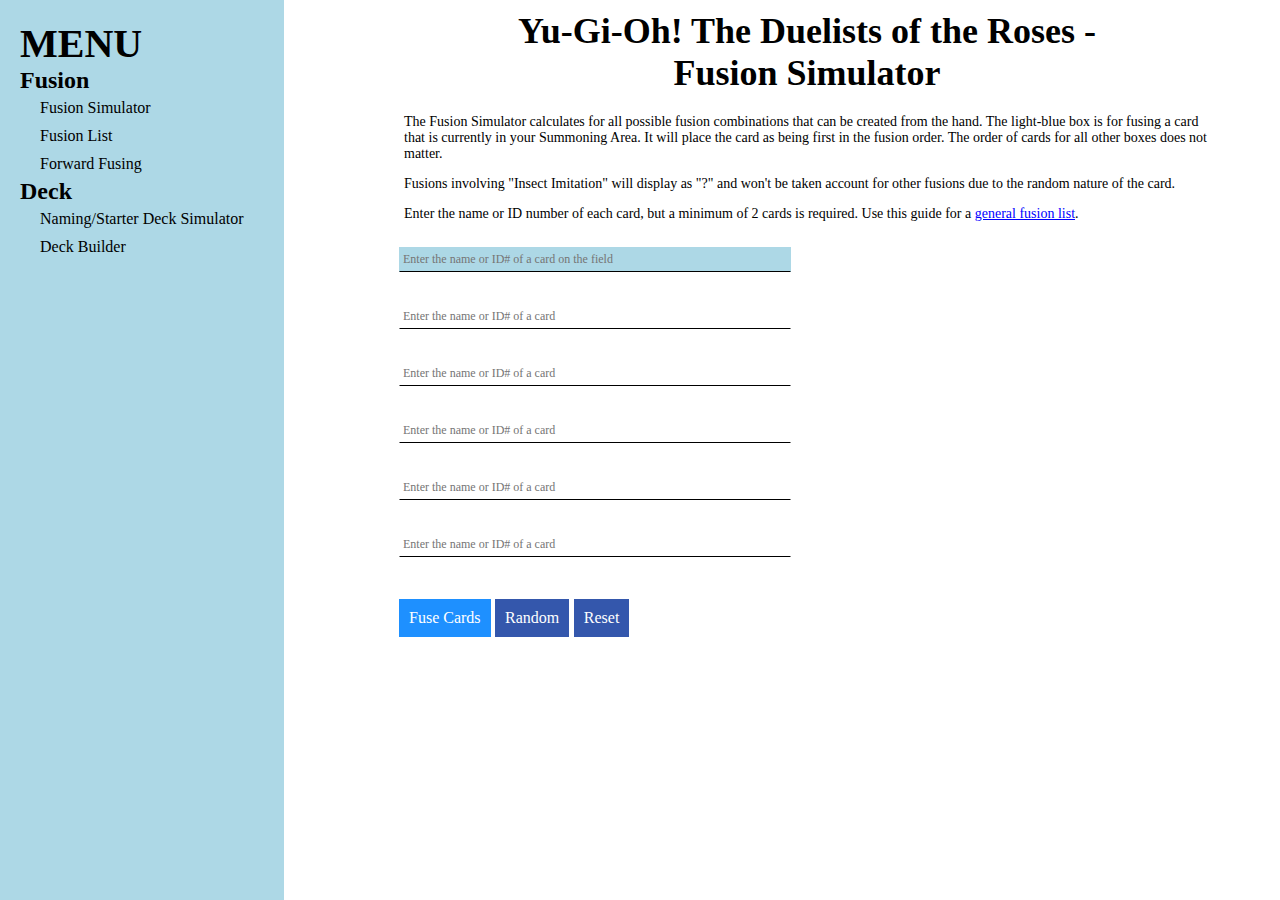
==== commit 0699538b: "Add files via upload" ====
--- a/index.html
+++ b/index.html
@@ -18,7 +18,7 @@
       }
 
       #warningSection{
-         width: 80%;
+         /* width: 80%; */
          font-size: 12px;
          text-align: left;
 
@@ -71,9 +71,9 @@
          float:right;
       }
 
-      #errorSection{
+      /* #errorSection{
          display: none;
-      }
+      } */
 
       @media screen and (max-width: 800px) {
          #inputSection, #errorSection, #fusionResults{
@@ -87,24 +87,33 @@
          }
       }
 
+      @media screen and (min-width: 800px){
+         .jumpAnch{
+            display:block;
+         }
+      }
+
       #buttonSection{
          margin: 10px 0;
+         text-align: left;
       }
 
       #jumpToSection{
          font-size: 14px;
          text-align: left;
-      }
-
-      .footnote{
-         font-size: 10px;
+         display:none;
+
+      }
+
+      .miniText{
+         font-size: 8px;
       }
    </style>
 </head>
 
 <body>
    <nav><script>createNav()</script></nav>
-   <h1 id="pageHeading">Yu-Gi-Oh! The Duelists of the Roses - Fusion Simulator</h1>
+   <h1 id="pageHeading">Yu-Gi-Oh! The Duelists of the Roses -<br>Fusion Simulator</h1>
 
    <div id='note'>
       <p>The Fusion Simulator calculates for all possible fusion combinations that can be created from the hand. The light-blue box is for fusing a card that is currently in your Summoning Area. It will place the card as being first in the fusion order. The order of cards for all other boxes does not matter.</p>
@@ -114,7 +123,7 @@
       <p>Enter the name or ID number of each card, but a minimum of 2 cards is required. Use this guide for a <a href="fusion_list">general fusion list</a>.</p>
    </div>
 
-   <div id='forms' style='width:80%; margin: 20px auto;'>
+   <div id='forms' style='/*width:80%;*/ margin: 20px auto;'>
 
       <div id="inputSection">
          <datalist id="listOfCards">
@@ -1003,17 +1012,14 @@
 
          <div id="buttonSection">
             <input type="button" value="Fuse Cards" class="fuseSimBtn" id='fuseCardsBtn' onclick='fuseBase36()'>
-            <!-- <input type="button" value="Use Preset Example" class="fuseSimBtn" id="exampleBtn" onclick='exampleFusion()'>
-            <input type="button" value="Randomize Cards" class="fuseSimBtn" id="rndmBtn" onclick='randomFusion()'> -->
+            <!-- <input type="button" value="Use Preset Example" class="fuseSimBtn" id="exampleBtn" onclick='exampleFusion()'> -->
+            <input type="button" value="Random" class="fuseSimBtn" id="rndmBtn" onclick='randomFusion()'>
             <input type="button" value="Reset" class="fuseSimBtn" id="resetBtn" onclick='resetFusionInputs()'>
          </div>
          <div id='jumpToSection' style='margin:10px 0'></div>
       </div>
 
-      <div id='errorSection' style='margin:10px 0'></div>
-
-
-
+      <div id='errorSection'></div>
       <div id='fusionResults'></div>
 
    </div>
--- a/stylesheet.css
+++ b/stylesheet.css
@@ -1,13 +1,13 @@
-html{
-}
+html {}
+
 body {
    font-family: Verdana;
    margin: 0 auto;
-   padding: 10px 0;
+   padding: 10px 25px 10px 60px;
    min-width: 400px;
 }
 
-.noWrap{
+.noWrap {
    white-space: nowrap;
    display: inline-block;
 }
@@ -30,7 +30,6 @@
    cursor: pointer;
    text-decoration: underline;
 }
-
 
 a:visited {
    color: #4680db;
@@ -96,7 +95,8 @@
 
 .resultSequence {
    text-align: center;
-   margin: 10px auto;
+   /* margin: 10px auto; */
+   margin-bottom:20px;
    width: 100%;
    padding: 10px;
    border-radius: 10px;
@@ -124,109 +124,147 @@
    font-weight: bold;
 }
 
-hr{
+hr {
    width: 60%;
 }
 
-.jumpAnch{
+.jumpAnch, .no-wrap {
    white-space: nowrap;
 }
 
-footer{
+footer {
    font-size: 10px;
    text-align: left;
 }
 
-#note{
+#pageHeading, #note {
+   /* width: 80% */
+}
+
+#note {
    text-align: left;
    font-size: 14px;
-   width: 80%;
    margin: 20px auto;
    padding: 0 5px;
 }
 
-.navLink{
+.navLink {
    cursor: pointer;
    display: block;
    width: 100%;
 }
 
-nav{
-   position:fixed;
-   top:0;
-   left:0;
+nav {
+   position: fixed;
+   top: 0;
+   left: 0;
    user-select: none;
 }
 
-#displayMenu{
-   position:fixed;
-   top:50vh;
-   left:0;
-   padding:5px;
-   background-color: red;
-   writing-mode: vertical-rl;
-   text-orientation: mixed;
+#displayMenu {
+   position: fixed;
+   //top:15px;
+   //left:10px;
+   //padding:8px;
+   padding: 15px 10px;
+   background-color: #e8e8e8;
+   height: 100vh;
    z-index: 30;
-   cursor:pointer;
-   background-color: #e84f0d;
-   text-transform: uppercase;
-   color: white;
-   font-size: 20px;
-   font-family: Cambria;
-}
-
-#navMenu{
-   display:none;
-}
-
-#hideBlock{
-   position:fixed;
-   top:0;
-   left:0;
-   width:100vw;
-   height:100vh;
+   cursor: pointer;
+   /* border-radius:5px; */
+}
+
+#displayMenu:hover {
+   background-color: #a8c0ff;
+}
+
+.hamMenu {
+   width: 15px;
+   height: 2px;
+   margin: 2px auto;
+   background-color: black;
+   border-radius: 100px;
+}
+
+#navMenu {
+   display: none;
+}
+
+#hideBlock {
+   position: fixed;
+   top: 0;
+   left: 0;
+   width: 100vw;
+   height: 100vh;
    background-color: #000000b5;
    z-index: 80;
-   display:block;
-}
-
-#navBlock{
+   display: block;
+}
+
+#navBlock {
    font-size: 16px;
    text-align: left;
-   position:fixed;
-   width: 350px;
-   height:100vh;
+   position: fixed;
+   /* width: 350px; */
+   height: 100vh;
    background-color: white;
-   padding:20px;
+   padding: 20px;
    color: black;
    text-decoration: none;
    z-index: 90;
 }
 
-.navLink{
-   padding:5px 20px;
-}
-
-.navLink:hover{
-   background-color:lightgray;
+.navLink {
+   padding: 5px 20px;
+}
+
+.navLink:hover {
+   background-color: lightgray;
 }
 
 nav a:link, nav a:visited {
-   color:black;
+   color: black;
    text-decoration: none;
    text-align: left;
 }
 
+#navMenu.showMenu{
+   display:initial;
+}
+
+@media screen and (min-width:1100px){
+   #navMenu{
+      display:block;
+   }
+
+   body{
+      padding: 10px 25px 10px 359px;
+   }
+
+   #navBlock{
+      /* border-right: 1px solid black; */
+      background-color:lightblue;
+      /* color:white; */
+   }
+
+   .navLink:hover {
+      background-color: white;
+   }
+
+   #hideBlock{
+      display:none;
+   }
+}
+
 nav a:hover {
    cursor: pointer;
 }
 
-nav h2, nav h1{
+nav h2, nav h1 {
    margin: 0;
    text-align: left;
 }
 
-nav h1{
-   font-size:40px;
-
-}
+nav h1 {
+   font-size: 40px;
+}
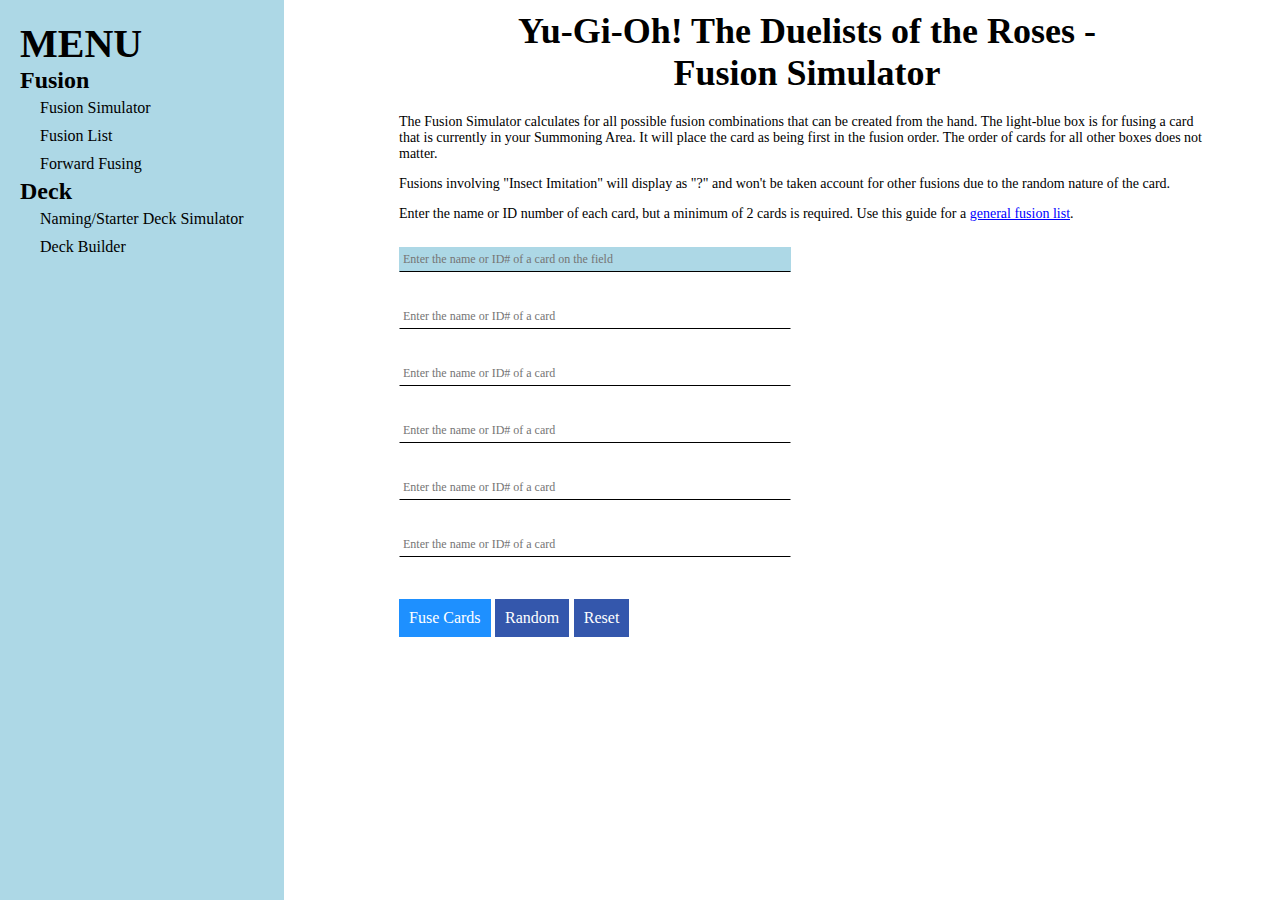
==== commit 004d4305: "Add files via upload" ====
--- a/index.html
+++ b/index.html
@@ -3,8 +3,10 @@
 <html lang="en">
 
 <head>
-   <meta charset="utf-8" />
-   <title>Yu-Gi-Oh! The Duelists of the Roses - Fusion Simulator</title>
+   <meta http-equiv="Content-Type" content="text/html; charset=utf-8" />
+   <meta name=viewport content="width=device-width, initial-scale=1">
+   <meta name="description" content="A fusion simulator to calculate all possible fusion monsters in the player's hand for Yu-Gi-Oh! The Duelists of the Roses.">
+   <title>Fusion Simulator | Yu-Gi-Oh! The Duelists of the Roses</title>
    <script src="scripts/cardList.js"></script>
    <script src="scripts/fusionList.js"></script>
    <script src="scripts/fusionSimulator.js"></script>
--- a/stylesheet.css
+++ b/stylesheet.css
@@ -145,7 +145,6 @@
    text-align: left;
    font-size: 14px;
    margin: 20px auto;
-   padding: 0 5px;
 }
 
 .navLink {
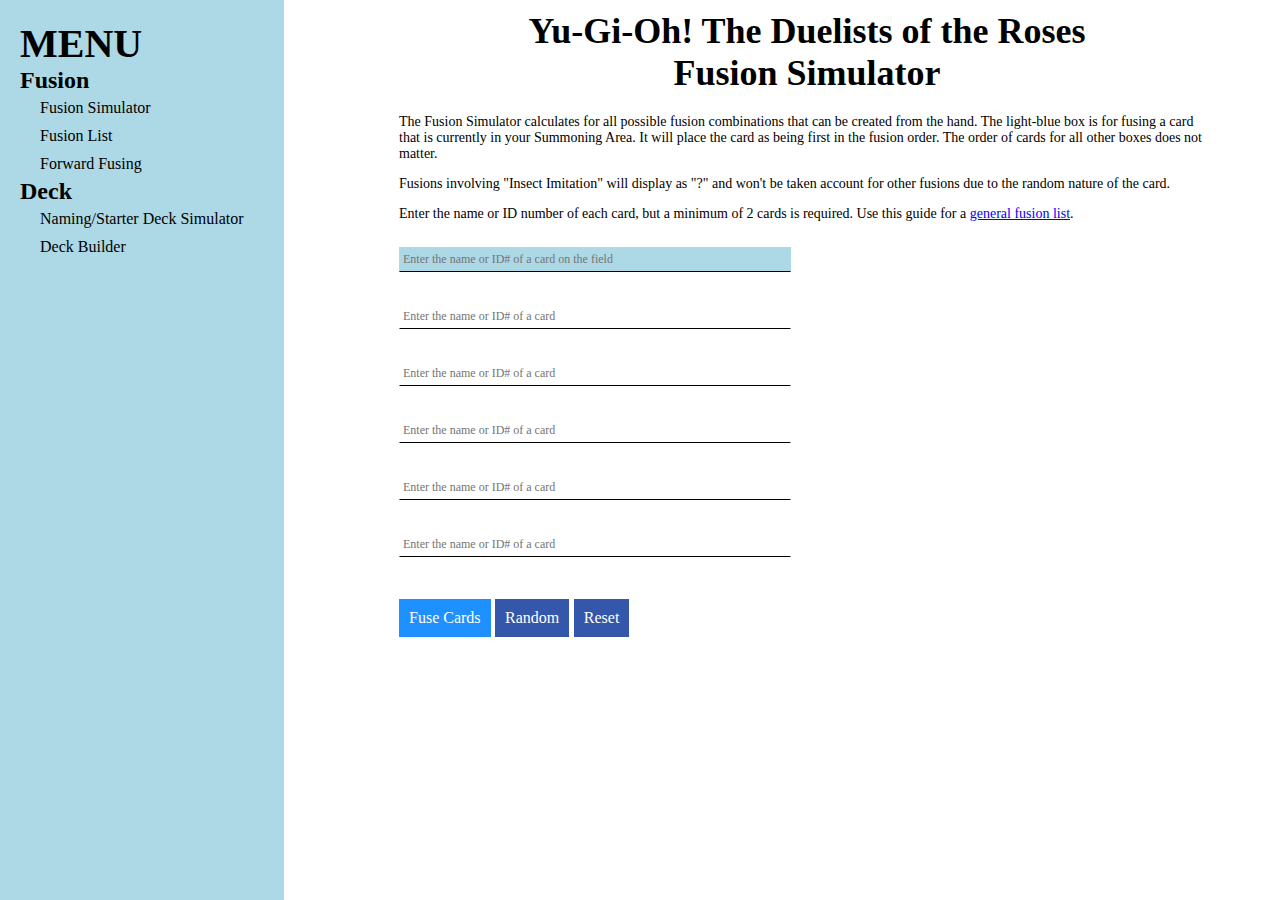
==== commit 8cd4aeaa: "Add files via upload" ====
--- a/index.html
+++ b/index.html
@@ -110,12 +110,16 @@
       .miniText{
          font-size: 8px;
       }
+
+      #forms{
+         margin: 20px auto;
+      }
    </style>
 </head>
 
 <body>
    <nav><script>createNav()</script></nav>
-   <h1 id="pageHeading">Yu-Gi-Oh! The Duelists of the Roses -<br>Fusion Simulator</h1>
+   <h1 id="pageHeading">Yu-Gi-Oh! The Duelists of the Roses<br>Fusion Simulator</h1>
 
    <div id='note'>
       <p>The Fusion Simulator calculates for all possible fusion combinations that can be created from the hand. The light-blue box is for fusing a card that is currently in your Summoning Area. It will place the card as being first in the fusion order. The order of cards for all other boxes does not matter.</p>
@@ -125,7 +129,7 @@
       <p>Enter the name or ID number of each card, but a minimum of 2 cards is required. Use this guide for a <a href="fusion_list">general fusion list</a>.</p>
    </div>
 
-   <div id='forms' style='/*width:80%;*/ margin: 20px auto;'>
+   <div id='forms'>
 
       <div id="inputSection">
          <datalist id="listOfCards">
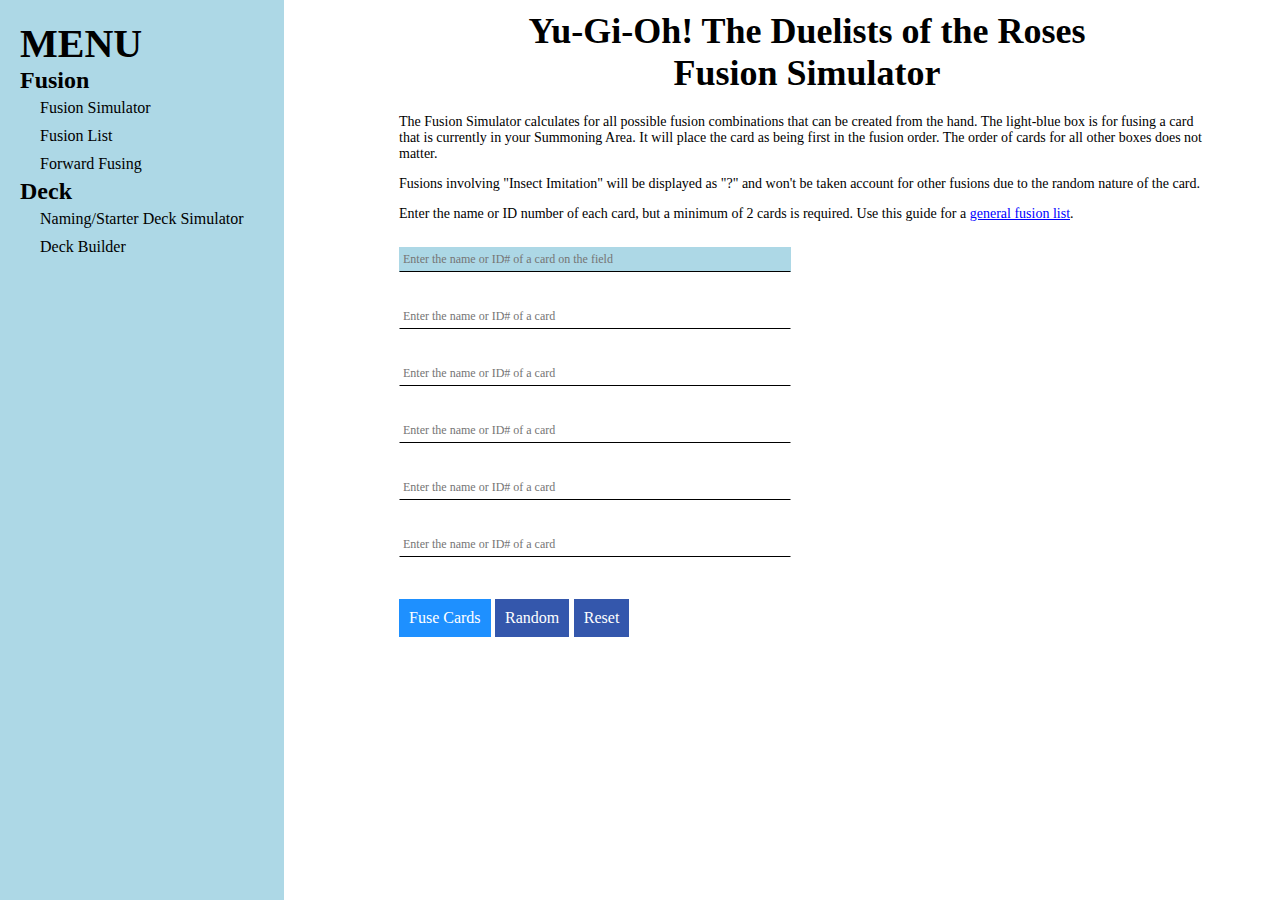
==== commit f1e6ff2a: "Add files via upload" ====
--- a/index.html
+++ b/index.html
@@ -124,7 +124,7 @@
    <div id='note'>
       <p>The Fusion Simulator calculates for all possible fusion combinations that can be created from the hand. The light-blue box is for fusing a card that is currently in your Summoning Area. It will place the card as being first in the fusion order. The order of cards for all other boxes does not matter.</p>
 
-      <p>Fusions involving "Insect Imitation" will display as "?" and won't be taken account for other fusions due to the random nature of the card.</p>
+      <p>Fusions involving "Insect Imitation" will be displayed as "?" and won't be taken account for other fusions due to the random nature of the card.</p>
 
       <p>Enter the name or ID number of each card, but a minimum of 2 cards is required. Use this guide for a <a href="fusion_list">general fusion list</a>.</p>
    </div>
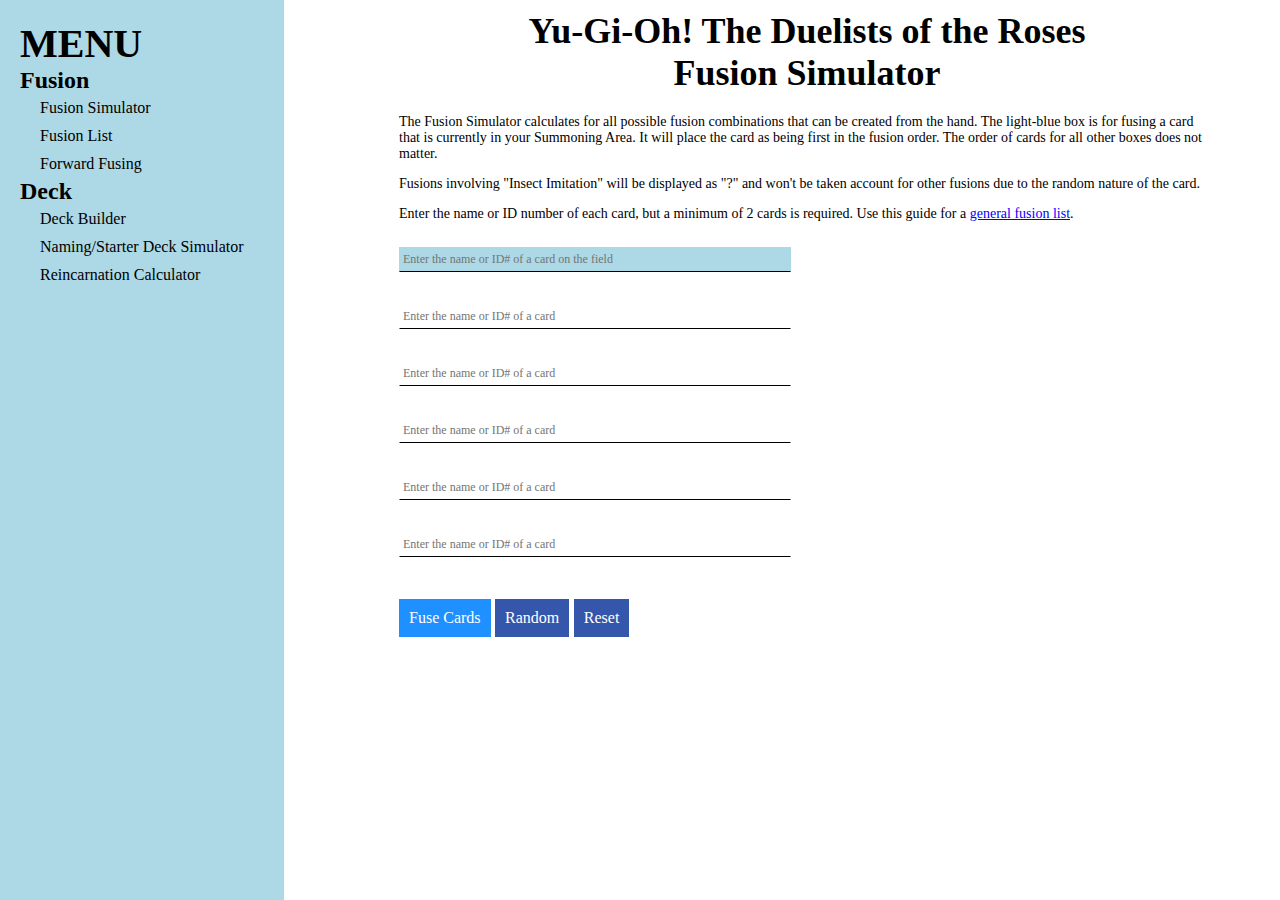
==== commit 4bf91b9a: "Add files via upload" ====
--- a/index.html
+++ b/index.html
@@ -6,7 +6,7 @@
    <meta http-equiv="Content-Type" content="text/html; charset=utf-8" />
    <meta name=viewport content="width=device-width, initial-scale=1">
    <meta name="description" content="A fusion simulator to calculate all possible fusion monsters in the player's hand for Yu-Gi-Oh! The Duelists of the Roses.">
-   <title>Fusion Simulator | Yu-Gi-Oh! The Duelists of the Roses</title>
+   <title>Fusion Simulator | DotR Fusion Simulator</title>
    <script src="scripts/cardList.js"></script>
    <script src="scripts/fusionList.js"></script>
    <script src="scripts/fusionSimulator.js"></script>
